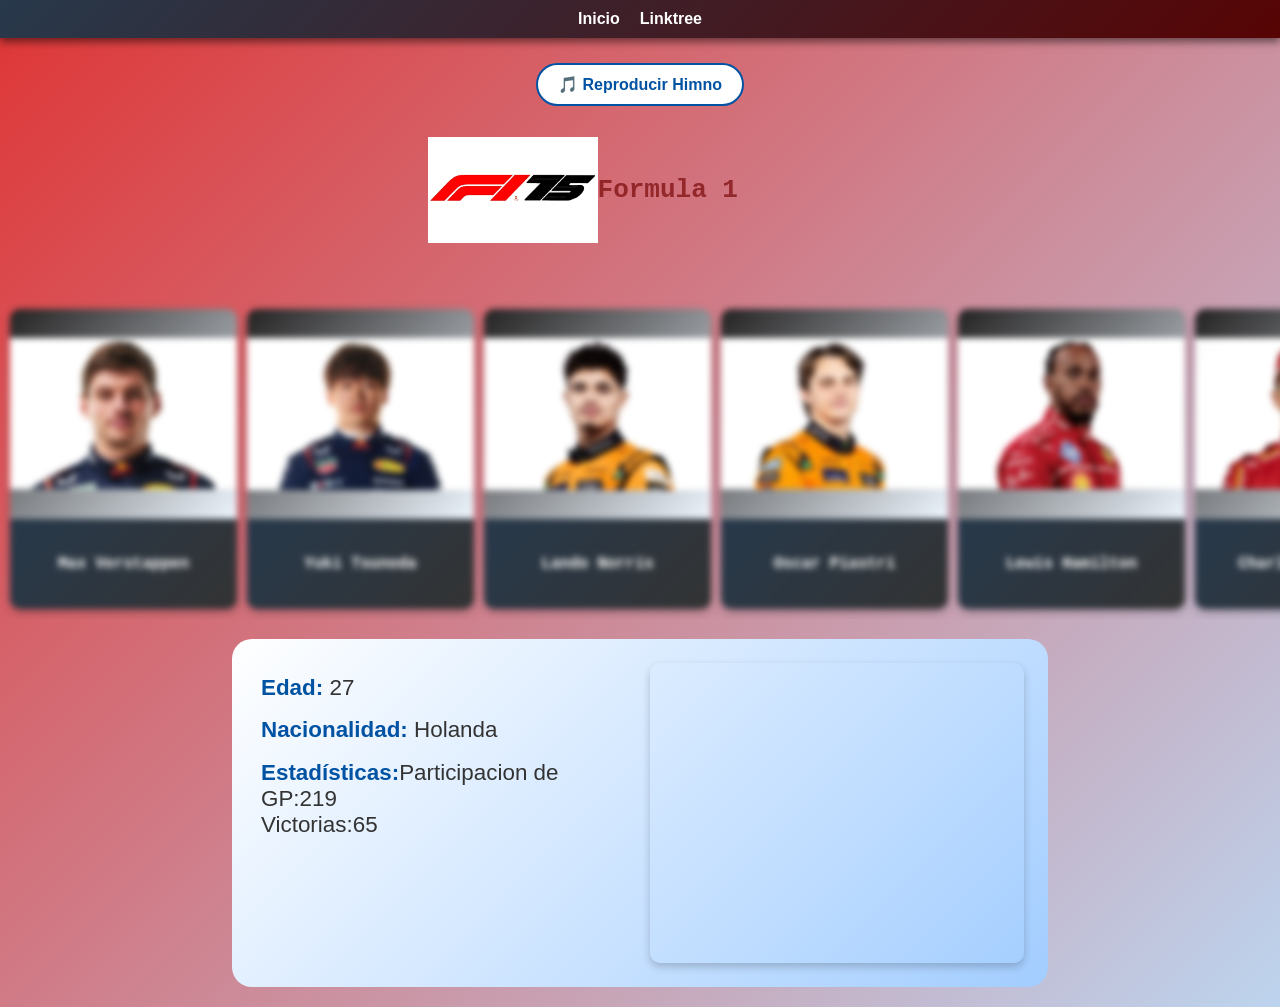
==== Porfolio/index.html @ f8928952 "Add files via upload" ====
<!DOCTYPE html>
<html lang="es">
<head>
  <meta charset="UTF-8">
  <meta name="viewport" content="width=device-width, initial-scale=1.0">
  <title>Plantilla 2025</title>
  <link rel="stylesheet" href="styles.css">
</head>
<body>
  <div class="content-wrapper">
  <nav class="navbar">
        <ul>
          <li><a href="index.html">Inicio</a></li>
          <li><a href="../index.html">Linktree</a></li>
          
        </ul>
      </nav>
      <section id="anthem">
        <div class="anthem-container">
          <button id="play-anthem">🎵 Reproducir Himno</button>
          <audio id="anthem-audio" src="audio/Himno F1.mp3"></audio>
        </div>
      </section>
      
    <header>
      <div class="header-container">
        <img src="images/f1 logo.png" alt="Logo F1 25" class="header-logo">
        <h1>Formula 1
        </h1>
      </div>
    </header>

    <section id="team">
      <div class="carousel-container">
        <div class="carousel">
          <div class="pilot-card" data-pilot="Max">
            <div class="pilot-background"></div>
            <img class="pilot-photo" src="images/Max Verstappen.jpg" alt="Max Verstappen">
            <div class="pilot-info">Max Verstappen</div>
          </div>
          <div class="pilot-card" data-pilot="Tsunoda">
            <div class="pilot-background"></div>
            <img class="pilot-photo" src="images/yuki-tsunoda.jpg" alt="Tsunoda">
            <div class="pilot-info">Yuki Tsunoda</div>
          </div>
          <div class="pilot-card" data-pilot="Lando">
            <div class="pilot-background"></div>
            <img class="pilot-photo" src="images/lando-norris.jpg" alt="Lando">
            <div class="pilot-info">Lando Norris</div>
          </div>
          <div class="pilot-card" data-pilot="Oscar">
            <div class="pilot-background"></div>
            <img class="pilot-photo" src="images/Oscar piastri.jpg" alt="Oscar">
            <div class="pilot-info">Oscar Piastri</div>
          </div>
          <div class="pilot-card" data-pilot="Hamilton">
            <div class="pilot-background"></div>
            <img class="pilot-photo" src="images/lewis-hamilton.jpg" alt="Lewis">
            <div class="pilot-info">Lewis Hamilton</div>
          </div>
          <div class="pilot-card" data-pilot="Leclerc">
            <div class="pilot-background"></div>
            <img class="pilot-photo" src="images/charles-leclerc.jpg" alt="Charles">
            <div class="pilot-info">Charles Leclerc</div>
          </div>
          <div class="pilot-card" data-pilot="Rusell">
            <div class="pilot-background"></div>
            <img class="pilot-photo" src="images/george-russell.jpg" alt="George">
            <div class="pilot-info">George Rusell</div>
          </div>
          <div class="pilot-card" data-pilot="Antonelli">
            <div class="pilot-background"></div>
            <img class="pilot-photo" src="images/andrea-kimi-antonelli.jpg" alt="Kimi">
            <div class="pilot-info">Kimi Antonelli</div>
          </div>
          <div class="pilot-card" data-pilot="Alonso">
            <div class="pilot-background"></div>
            <img class="pilot-photo" src="images/Fernando Alonso.jpg" alt="Fernando">
            <div class="pilot-info">Fernando Alonso</div>
          </div>
          <div class="pilot-card" data-pilot="Stroll">
            <div class="pilot-background"></div>
            <img class="pilot-photo" src="images/lance-stroll.jpg" alt="Lance">
            <div class="pilot-info">Lance Stroll</div>
          </div>
          <div class="pilot-card" data-pilot="Albon">
            <div class="pilot-background"></div>
            <img class="pilot-photo" src="images/alex-albon.jpg" alt="Alex">
            <div class="pilot-info">Alex Albon</div>
          </div>
          <div class="pilot-card" data-pilot="Sainz">
            <div class="pilot-background"></div>
            <img class="pilot-photo" src="images/carlos-sainz.jpg" alt="Carlos">
            <div class="pilot-info">Carlos Sainz</div>
          </div>
          <div class="pilot-card" data-pilot="Gasly">
            <div class="pilot-background"></div>
            <img class="pilot-photo" src="images/Pierre Gasly.jpg" alt="Pierre">
            <div class="pilot-info">Pierre Gasly</div>
          </div>
          <div class="pilot-card" data-pilot="Colapinto">
            <div class="pilot-background"></div>
            <img class="pilot-photo" src="images/Franco colapinto.jpg" alt="Franco">
            <div class="pilot-info">Franco Colapinto</div>
          </div>
          <div class="pilot-card" data-pilot="Ocon">
            <div class="pilot-background"></div>
            <img class="pilot-photo" src="images/Ocon.jpg" alt="Esteban">
            <div class="pilot-info">Esteban Ocon</div>
          </div>
          <div class="pilot-card" data-pilot="Bearman">
            <div class="pilot-background"></div>
            <img class="pilot-photo" src="images/oliver-bearman.jpg" alt="Oliver">
            <div class="pilot-info">Oliver Bearman</div>
          </div>
          <div class="pilot-card" data-pilot="Lawson">
            <div class="pilot-background"></div>
            <img class="pilot-photo" src="images/liam-lawson.jpg" alt="Liam">
            <div class="pilot-info">Liam Lawson</div>
          </div>
          <div class="pilot-card" data-pilot="Hadjar">
            <div class="pilot-background"></div>
            <img class="pilot-photo" src="images/isack-hadjar.jpg" alt="Isack">
            <div class="pilot-info">Isack Hadjar</div>
          </div>
          <div class="pilot-card" data-pilot="Hulkenberg">
            <div class="pilot-background"></div>
            <img class="pilot-photo" src="images/nico-hulkenberg.jpg" alt="Nico">
            <div class="pilot-info">Nico Hulkenberg</div>
          </div>
          <div class="pilot-card" data-pilot="Bortoleto">
            <div class="pilot-background"></div>
            <img class="pilot-photo" src="images/Bortoleto.jpg" alt="Gabriel">
            <div class="pilot-info">Gabriel Bortoleto</div>
          </div>
        </div>
      </div>
    </section>
    <section id="pilot-details">
      <div class="pilot-stats-container">
        <p id="pilot-age"><span>Edad:</span> 27</p>
        <p id="pilot-nationality"><span>Nacionalidad:</span> Holanda</p>
        <p id="pilot-stats"><span>Estadísticas:</span>Participacion de GP:219<br>
          Victorias:65</p>
      </div>
      <div class="pilot-video-container">
       <iframe id="pilot-video" width="560" height="315" frameborder="0" allowfullscreen></iframe>
      </div>
    </section>
  <script src="script.js"></script>
</body>
</html>
---- Porfolio/styles.css ----
html, body {
  margin: 0;
  font-family: Arial, sans-serif;
  background: linear-gradient(135deg, #df3535, #bdd4ee);
}

body {
  display: flex;
  flex-direction: column;
  min-height: 100vh;
}

.navbar {
  background: linear-gradient(135deg, #27394b, #570404);
  box-shadow: 0 4px 8px rgba(0, 0, 0, 0.5);
  padding: 10px 20px;
  display: flex;
  justify-content: center;
  align-items: center;
}

.navbar ul {
  list-style: none;
  margin: 0;
  padding: 0;
  display: flex;
  gap: 20px;
}

.navbar ul li {
  display: inline;
}

.navbar ul li a {
  text-decoration: none;
  color: white;
  font-family: 'Montserrat', sans-serif;
  font-weight: bold;
  transition: color 0.3s ease;
}

.navbar ul li a:hover {
  color: #f19f9f;
}

.content-wrapper {
  flex: 1;
  display: flex;
  flex-direction: column;
}

header {
  color: white;
  padding: 1em;
  text-align: center;
  display: flex;
  justify-content: center;
  align-items: center;
}

.header-container {
  display: flex;
  align-items: center;
  gap: 93;
}

.header-logo {
  width: 40%;
  height: auto;
}

header h1 {
  font-size: 2em;
  margin: 0;
  font-family: monospace;
  color: #720101a8;
}

.carousel-container {
  width: 100%;
  overflow: hidden;
  margin-top: 40px;
}

.carousel {
  display: flex;
  gap: 10px;
  overflow-x: auto;
  scroll-snap-type: x mandatory;
  scroll-behavior: smooth;
  scrollbar-width: none;
  padding: 10px;
}

.carousel::-webkit-scrollbar {
  display: none;
}

.pilot-card, .pilot-card * {
  user-select: none;
}

.pilot-card {
  position: relative;
  width: 227px;
  height: 300px;
  border-radius: 10px;
  flex-shrink: 0;
  display: flex;
  flex-direction: column;
  overflow: hidden;
  box-shadow: 0 4px 8px rgba(0, 0, 0, 0.2);
  transition: transform 0.3s ease, box-shadow 0.3s ease, filter 0.3s ease;
  cursor: pointer;
  filter: blur(3px);
}

.pilot-card:hover {
  filter: blur(0);
  transform: scale(1.05);
  box-shadow: 0 8px 15px rgba(0, 0, 0, 0.3);
  z-index: 10;
}

.pilot-background {
  position: absolute;
  top: 0;
  left: 0;
  width: 100%;
  height: 210px;
  background: linear-gradient(135deg, #242323, #edf5fd);
  z-index: 1;
}

.pilot-photo {
  position: relative;
  width: 100%;
  height: 210px;
  object-fit: contain;
  z-index: 2;
  pointer-events: none;
}

.pilot-info {
  height: 90px;
  background: linear-gradient(135deg, #27394b, #333333);
  color: white;
  text-align: center;
  display: flex;
  align-items: center;
  justify-content: center;
  font-size: 1.2em;
  font-weight: bold;
  font-family: monospace;
}

#pilot-details {
  display: flex;
  justify-content: space-between;
  align-items: flex-start;
  margin: 20px auto; /* Centrado horizontal usando márgenes automáticos */
  padding: 1.5em;
  border-radius: 20px;
  background: linear-gradient(135deg, #ffffff, #a2cdff);
  gap: 20px;
  animation: fadeIn 0.5s ease-in-out;
  width: 70%; /* Ajusta el ancho para controlar el tamaño del contenedor */
}

.pilot-stats-container {
  flex: 1;
  text-align: left;
}

.pilot-video-container {
  flex: 1;
  height: 300px;
}

#pilot-video {
  width: 100%;
  height: 100%;
  border-radius: 10px;
  box-shadow: 0 4px 8px rgba(0, 0, 0, 0.2);
}

#pilot-details h3 {
  margin: 0.5em 0;
  color: #003366;
  font-size: 1.5em;
  font-weight: bold;
}

#pilot-details p {
  margin: 0.3em 0;
  color: #333;
  font-size: 1.4em;
  padding: 5px;
}

#pilot-details p span {
  font-weight: bold;
  color: #0052a3;
}

.hidden {
  display: none;
}

footer {
  background: linear-gradient(135deg, #021e3a, #9fc5f1);
  color: white;
  text-align: center;
  padding: 1em 0;
  margin-top: auto;
}

#anthem {
  background: linear-gradient(135deg, #fa171793);
  padding: 15px 20px;
  text-align: center;
  margin-top: 10px;
}

.anthem-container {
  display: flex;
  justify-content: center;
  align-items: center;
  gap: 15px;
}

#play-anthem {
  background: white;
  color: #0052a3;
  border: 2px solid #0052a3;
  border-radius: 30px;
  padding: 10px 20px;
  font-size: 1em;
  font-weight: bold;
  cursor: pointer;
  transition: all 0.3s ease;
}

#play-anthem:hover {
  background: #0052a3;
  color: white;
  box-shadow: 0 4px 8px rgba(0, 0, 0, 0.2);
}

/* Media Queries para Responsividad */
@media (max-width: 768px) {
  /* Ajustes para pantallas tipo tablet o móviles grandes */
  
  header h1 {
    font-size: 1.5em;
  }
  
  .navbar ul {
    gap: 10px;
  }

  .pilot-card {
    width: 180px;
    height: 250px;
  }

  #pilot-details {
    width: 90%;
    flex-direction: column;
    align-items: center;
    text-align: center;
  }

  .pilot-stats-container, 
  .pilot-video-container {
    width: 100%;
  }

  #pilot-details h3 {
    font-size: 1.3em;
  }

  #pilot-details p {
    font-size: 1.2em;
  }
}

@media (max-width: 480px) {
  /* Ajustes más específicos para pantallas muy pequeñas (smartphones) */
  
  header h1 {
    font-size: 1.2em;
  }

  .navbar ul {
    flex-direction: column;
    gap: 5px;
  }

  .pilot-card {
    width: 150px;
    height: 220px;
  }

  #pilot-details p {
    font-size: 1em;
  }

  #pilot-details {
    padding: 1em;
  }

  .header-container {
    flex-direction: column;
    gap: 10px;
  }
}

@media (min-width: 1200px) {
  #pilot-details {
    width: 60%; 
  }
}
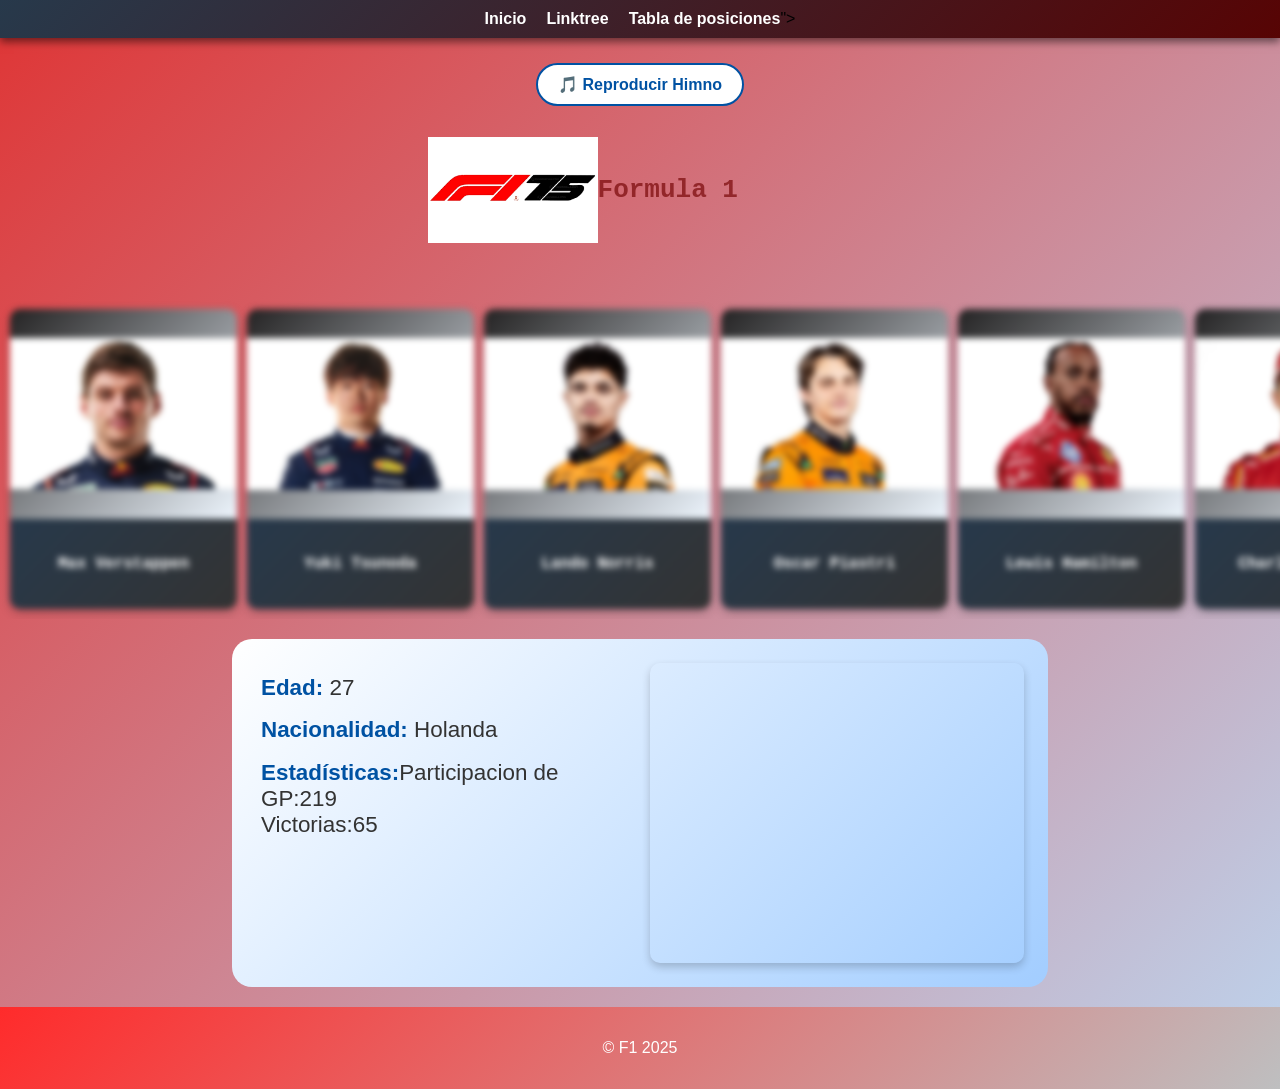
==== commit ec5c7b1c: "Add files via upload" ====
--- a/Porfolio/index.html
+++ b/Porfolio/index.html
@@ -12,6 +12,7 @@
         <ul>
           <li><a href="index.html">Inicio</a></li>
           <li><a href="../index.html">Linktree</a></li>
+          <li><a href="Posiciones.html">Tabla de posiciones</a>"></a></li>
           
         </ul>
       </nav>
@@ -147,6 +148,11 @@
        <iframe id="pilot-video" width="560" height="315" frameborder="0" allowfullscreen></iframe>
       </div>
     </section>
+
+    <footer>
+      <p>&copy; F1 2025</p>
+    </footer>
+  </div>
   <script src="script.js"></script>
 </body>
 </html>
--- a/Porfolio/styles.css
+++ b/Porfolio/styles.css
@@ -208,7 +208,7 @@
 }
 
 footer {
-  background: linear-gradient(135deg, #021e3a, #9fc5f1);
+  background: linear-gradient(135deg, #ff2b2b, #bebfc0);
   color: white;
   text-align: center;
   padding: 1em 0;
@@ -242,7 +242,7 @@
 }
 
 #play-anthem:hover {
-  background: #0052a3;
+  background: #ff4848;
   color: white;
   box-shadow: 0 4px 8px rgba(0, 0, 0, 0.2);
 }
